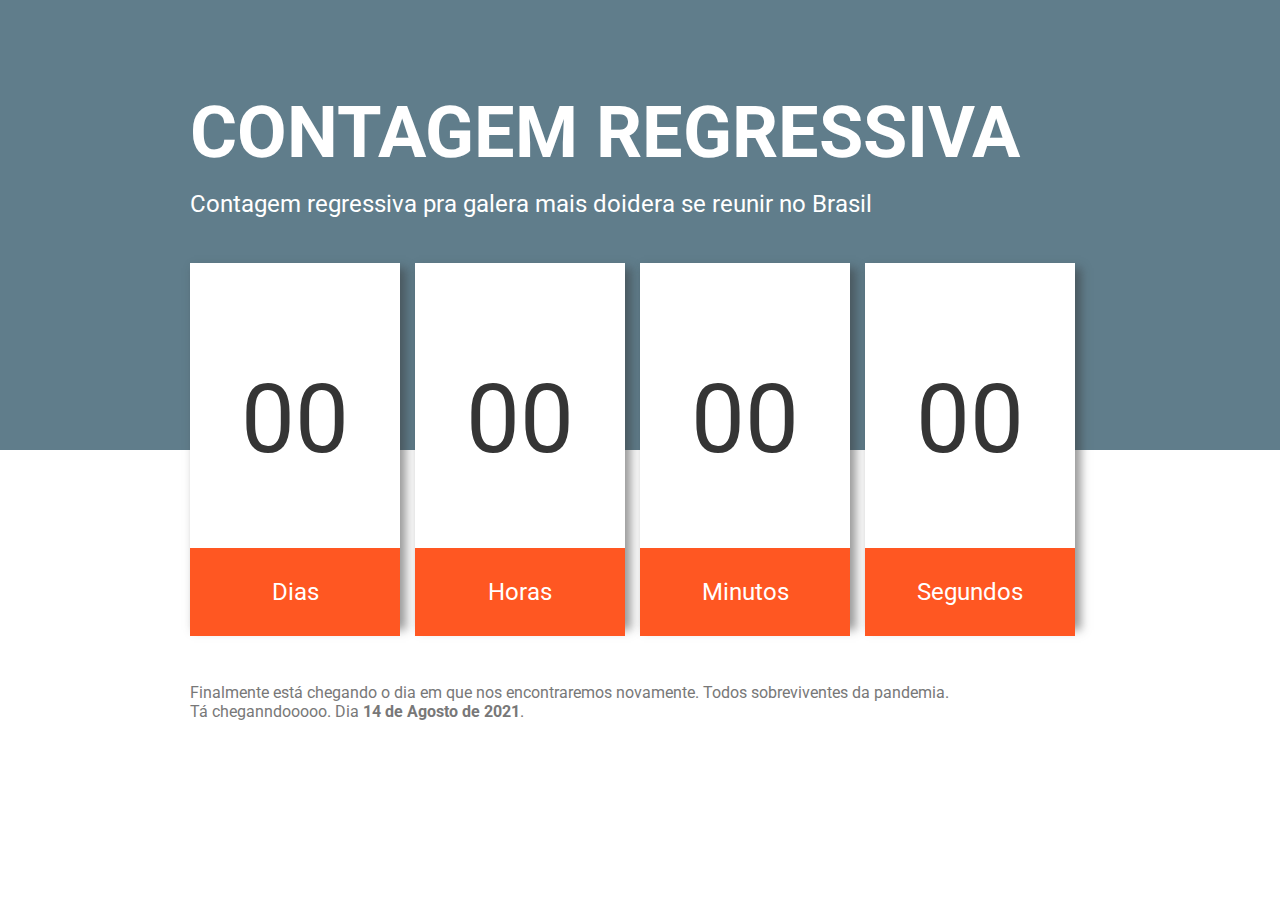
==== countdown.html @ 26cf1017 "Adding countdown" ====
<!DOCTYPE html>
<html lang="en">
<header>
    <title>Férias no Brasil</title>
    <!-- Meta -->
    <meta charset="utf-8">
    <meta http-equiv="X-UA-Compatible" content="IE=edge">
    <meta name="viewport" content="width=device-width, initial-scale=1.0">
    <link rel="shortcut icon" href="favicon.ico">
    <link href="https://fonts.googleapis.com/css?family=Roboto:400,700" rel="stylesheet" type="text/css">
    <style>
        /* resets and general styles */

        *{
            margin: 0 auto;
            -webkit-box-sizing: border-box;
            -moz-box-sizing: border-box;
            box-sizing: border-box;
        }

        ::-moz-selection{
            color: #FFFFFF;
            background: #FF5722;
        }

        ::selection{
            color: #FFFFFF;
            background: #FF5722;
        }

        body{
            font: normal 16px 'Roboto', sans-serif;
            position: absolute;
            height: 100%;
            width: 100%;
        }

        div.wrapper{
            width: calc(4*225px);
            margin: 0 auto;
        }

        span, a, strong{font-weight: 700;}
        a{transition: .2s; text-decoration: none; color: #787878; border-bottom: 1px solid #607D8B;}
        a:hover{transition: .2s; color: #FF5722;}

        /* page layout */

        /* header */

        header{
            width: 100%;
            height: 50%;
            background: #607D8B;
        }

        /* section */

        section{
            width: 100%;
            height: 50%;
        }

        section h1, section p.meta{
            color: #FFFFFF;
            margin-bottom: 15px;
        }

        section hgroup{margin-top: -360px;}

        section p.numbers{font-size: 6em;}
        section p.meta,section p.strings{font-size: 1.5em;}
        section h1{font-size: 4.5em;}

        /* countdown styles */

        div#countdown{color: #353535;}

        div#countdown p{
            width: 100%;
            display: inline-block;
            text-align: center;
        }

        p.numbers{
            width: 100%;
            height: 85%;
            background: #FFFFFF;
            margin-top: -25px;
            padding-top: 100px;
        }

        p.strings{
            width: 100%;
            height: auto;
            padding: 30px 0;
            background: #FF5722;
            color: #FFFFFF;
        }

        div.cd-box{
            width: 210px;
            height: 360px;
            background: #FFFFFF;
            float: left;
            padding: 25px 0 0 0;
            margin: 30px 15px 0 0;
            -webkit-box-shadow: 5px 6px 9px 1px rgba(53, 53, 53, 0.5);
            -moz-box-shadow: 5px 6px 9px 1px rgba(53, 53, 53, 0.5);
            box-shadow: 5px 6px 9px 1px rgba(53, 53, 53, 0.5);
        }

        /* footer */

        footer{
            position: relative;
            top: 60px;
        }

        footer p{
            color: #787878;
        }
    </style>
</header>
<section>
    <div class="wrapper">
        <hgroup>
            <h1>CONTAGEM REGRESSIVA</h1>
            <p class="meta">Contagem regressiva pra galera mais doidera se reunir no Brasil</p>
        </hgroup>

        <div id="countdown">
            <div class="cd-box">
                <p class="numbers days">00</p><br>
                <p class="strings timeRefDays">Dias</p>
            </div>
            <div class="cd-box">
                <p class="numbers hours">00</p><br>
                <p class="strings timeRefHours">Horas</p>
            </div>
            <div class="cd-box">
                <p class="numbers minutes">00</p><br>
                <p class="strings timeRefMinutes">Minutos</p>
            </div>
            <div class="cd-box">
                <p class="numbers seconds">00</p><br>
                <p class="strings timeRefSeconds">Segundos</p>
            </div>
        </div>
        <!-- end div#countdown -->

        <footer>
            <p>Finalmente está chegando o dia em que nos encontraremos novamente. Todos sobreviventes da pandemia.<br/> Tá cheganndooooo.
                Dia <strong>14 de Agosto de 2021</strong>.</p>
            <br>

        </footer>

    </div>
    <!-- end div.wrapper -->
</section>
<script src="https://code.jquery.com/jquery-3.6.0.min.js" integrity="sha256-/xUj+3OJU5yExlq6GSYGSHk7tPXikynS7ogEvDej/m4=" crossorigin="anonymous"></script>
<script>
    $(document).ready(function(){
        //
        (function(e){
            e.fn.countdown = function (t, n){
                function i(){
                    eventDate = Date.parse(r.date) / 1e3;
                    currentDate = Math.floor(e.now() / 1e3);
                    //
                    if(eventDate <= currentDate){
                        n.call(this);
                        clearInterval(interval)
                    }
                    //
                    seconds = eventDate - currentDate;
                    days = Math.floor(seconds / 86400);
                    seconds -= days * 60 * 60 * 24;
                    hours = Math.floor(seconds / 3600);
                    seconds -= hours * 60 * 60;
                    minutes = Math.floor(seconds / 60);
                    seconds -= minutes * 60;
                    //
                    days == 1 ? thisEl.find(".timeRefDays").text("Days") : thisEl.find(".timeRefDays").text("Dias");
                    hours == 1 ? thisEl.find(".timeRefHours").text("Hours") : thisEl.find(".timeRefHours").text("Horas");
                    minutes == 1 ? thisEl.find(".timeRefMinutes").text("Minutes") : thisEl.find(".timeRefMinutes").text("Minutos");
                    seconds == 1 ? thisEl.find(".timeRefSeconds").text("Seconds") : thisEl.find(".timeRefSeconds").text("Segundos");
                    //
                    if(r["format"] == "on"){
                        days = String(days).length >= 2 ? days : "0" + days;
                        hours = String(hours).length >= 2 ? hours : "0" + hours;
                        minutes = String(minutes).length >= 2 ? minutes : "0" + minutes;
                        seconds = String(seconds).length >= 2 ? seconds : "0" + seconds
                    }
                    //
                    if(!isNaN(eventDate)){
                        thisEl.find(".days").text(days);
                        thisEl.find(".hours").text(hours);
                        thisEl.find(".minutes").text(minutes);
                        thisEl.find(".seconds").text(seconds)
                    }
                    else{
                        errorMessage = "Invalid date. Example: 27 March 2015 17:00:00";
                        alert(errorMessage);
                        console.log(errorMessage);
                        clearInterval(interval)
                    }
                }
                //
                var thisEl = e(this);
                var r = {
                    date: null,
                    format: null
                };
                //
                t && e.extend(r, t);
                i();
                interval = setInterval(i, 1e3)
            }
        })(jQuery);
        //
        $(document).ready(function(){
            function e(){
                var e = new Date;
                e.setDate(e.getDate() + 60);
                dd = e.getDate();
                mm = e.getMonth() + 1;
                y = e.getFullYear();
                futureFormattedDate = mm + "/" + dd + "/" + y;
                return futureFormattedDate
            }
            //
            $("#countdown").countdown({
                date: "14 August 2021 21:00:00", // change date/time here - do not change the format!
                format: "on"
            });
        });
    });
</script>
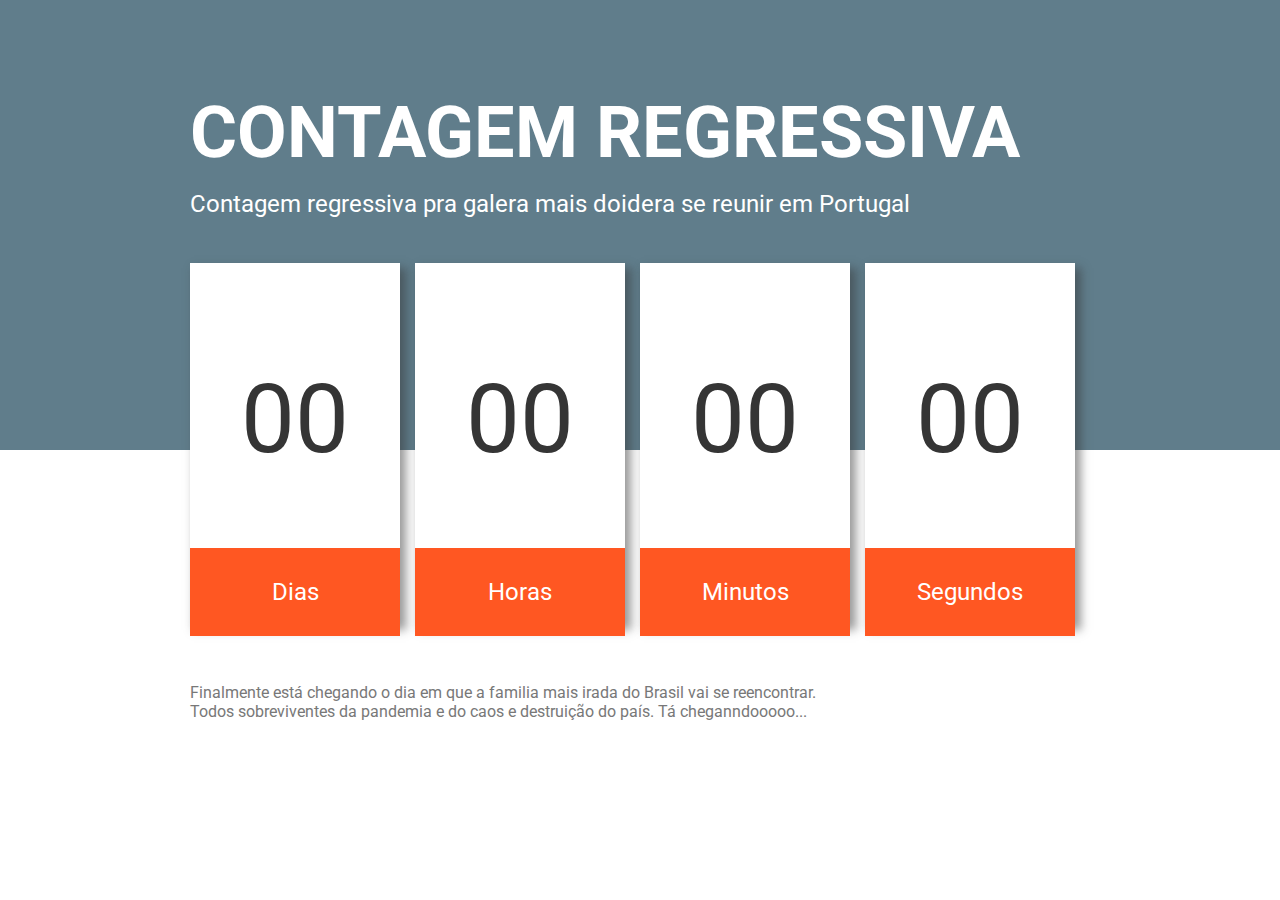
==== commit 63ede882: "Changing title of countdown" ====
--- a/countdown.html
+++ b/countdown.html
@@ -1,7 +1,7 @@
 <!DOCTYPE html>
 <html lang="en">
 <header>
-    <title>Férias no Brasil</title>
+    <title>reunião familiar</title>
     <!-- Meta -->
     <meta charset="utf-8">
     <meta http-equiv="X-UA-Compatible" content="IE=edge">
@@ -126,7 +126,7 @@
     <div class="wrapper">
         <hgroup>
             <h1>CONTAGEM REGRESSIVA</h1>
-            <p class="meta">Contagem regressiva pra galera mais doidera se reunir no Brasil</p>
+            <p class="meta">Contagem regressiva pra galera mais doidera se reunir em Portugal</p>
         </hgroup>
 
         <div id="countdown">
@@ -150,8 +150,7 @@
         <!-- end div#countdown -->
 
         <footer>
-            <p>Finalmente está chegando o dia em que nos encontraremos novamente. Todos sobreviventes da pandemia.<br/> Tá cheganndooooo.
-                Dia <strong>14 de Agosto de 2021</strong>.</p>
+            <p>Finalmente está chegando o dia em que a familia mais irada do Brasil vai se reencontrar.<br/> Todos sobreviventes da pandemia e do caos e destruição do país. Tá cheganndooooo...</p>
             <br>
 
         </footer>
@@ -182,10 +181,10 @@
                     minutes = Math.floor(seconds / 60);
                     seconds -= minutes * 60;
                     //
-                    days == 1 ? thisEl.find(".timeRefDays").text("Days") : thisEl.find(".timeRefDays").text("Dias");
-                    hours == 1 ? thisEl.find(".timeRefHours").text("Hours") : thisEl.find(".timeRefHours").text("Horas");
-                    minutes == 1 ? thisEl.find(".timeRefMinutes").text("Minutes") : thisEl.find(".timeRefMinutes").text("Minutos");
-                    seconds == 1 ? thisEl.find(".timeRefSeconds").text("Seconds") : thisEl.find(".timeRefSeconds").text("Segundos");
+                    days == 1 ? thisEl.find(".timeRefDays").text("Dias") : thisEl.find(".timeRefDays").text("Dias");
+                    hours == 1 ? thisEl.find(".timeRefHours").text("Horas") : thisEl.find(".timeRefHours").text("Horas");
+                    minutes == 1 ? thisEl.find(".timeRefMinutes").text("Minutos") : thisEl.find(".timeRefMinutes").text("Minutos");
+                    seconds == 1 ? thisEl.find(".timeRefSeconds").text("Segundos") : thisEl.find(".timeRefSeconds").text("Segundos");
                     //
                     if(r["format"] == "on"){
                         days = String(days).length >= 2 ? days : "0" + days;
@@ -232,9 +231,9 @@
             }
             //
             $("#countdown").countdown({
-                date: "14 August 2021 21:00:00", // change date/time here - do not change the format!
+                date: "17 May 2022 22:20:00", // change date/time here - do not change the format!
                 format: "on"
             });
         });
     });
-</script>+</script>
